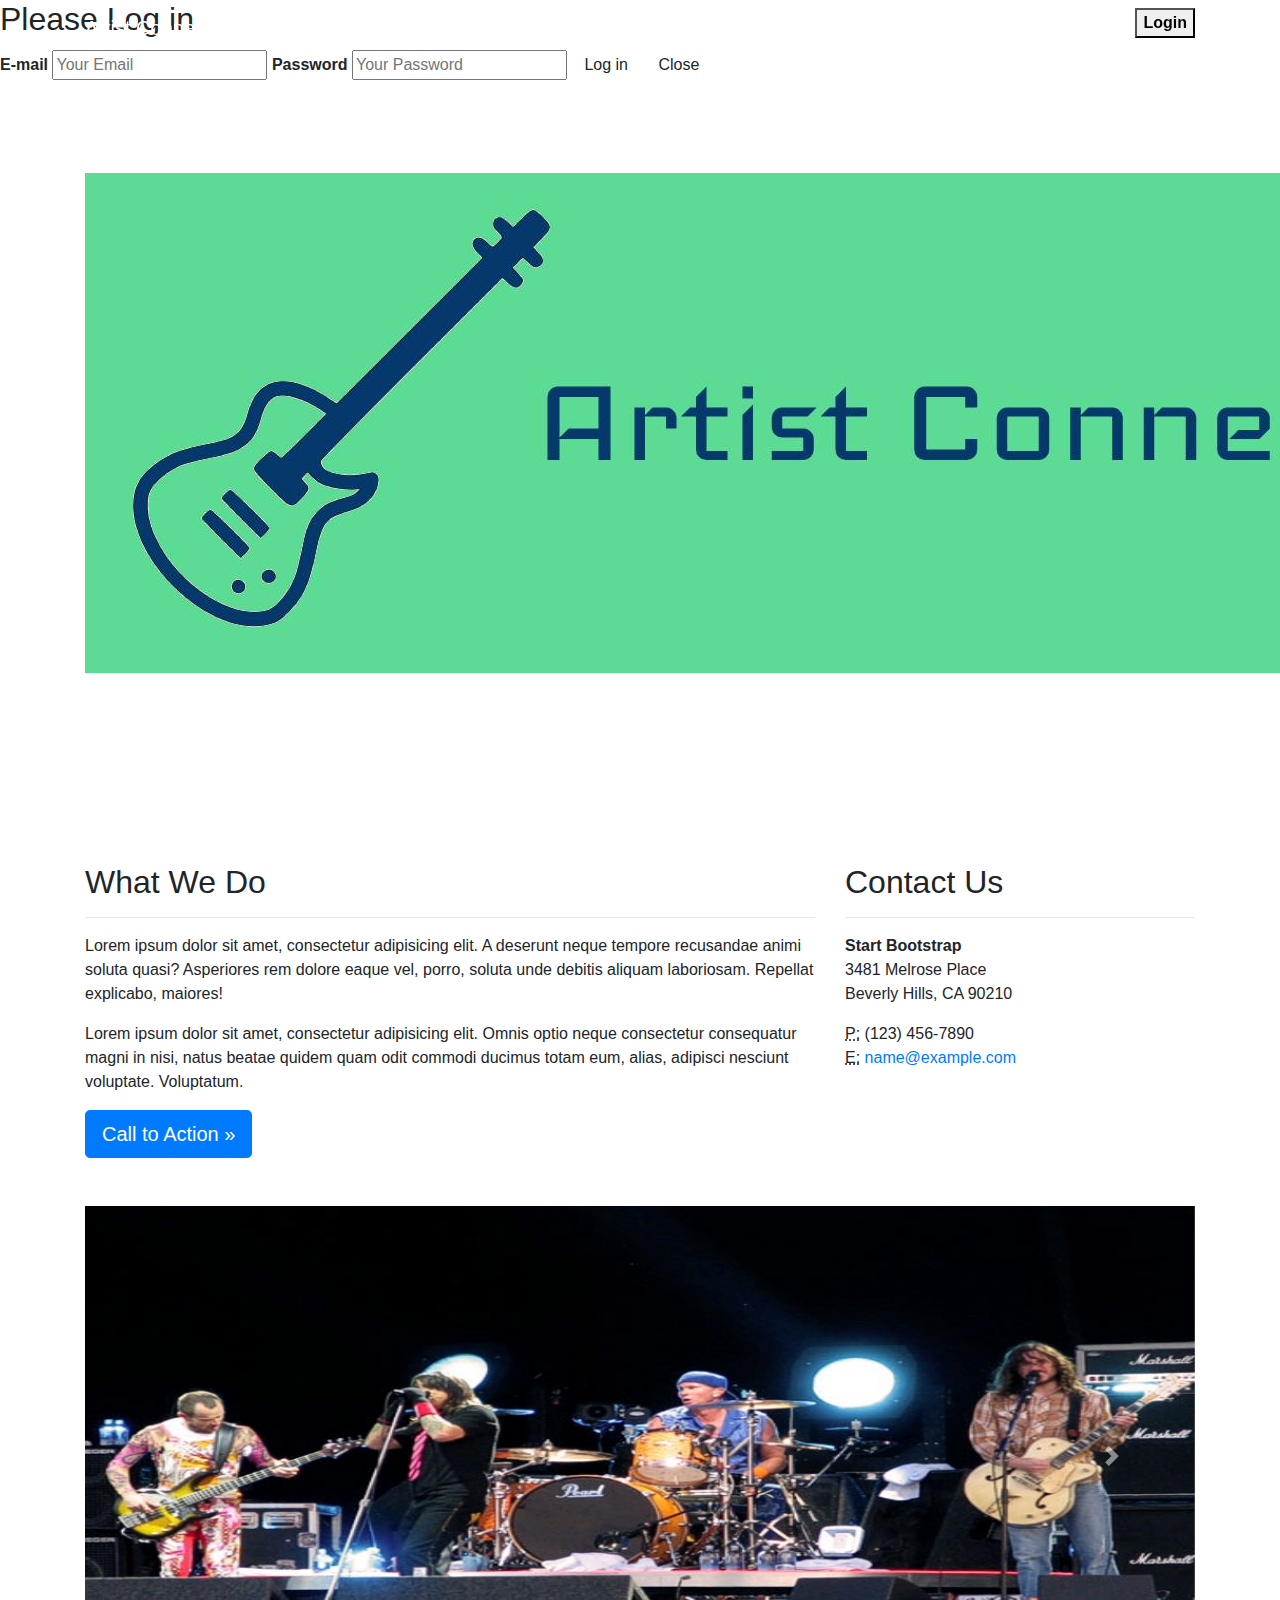
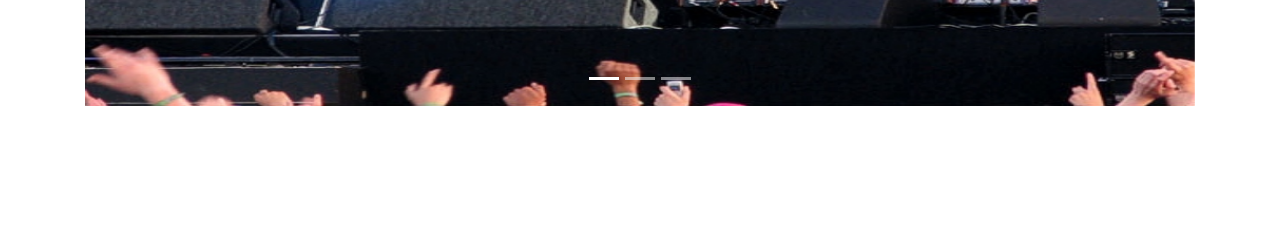
==== index.html @ 3edccb9a "Added popup form" ====
<!DOCTYPE html>
<html lang="en">

<head>

  <meta charset="utf-8">
  <meta name="viewport" content="width=device-width, initial-scale=1, shrink-to-fit=no">
  <meta name="author" content="Mason and Jorge">

  <title>Artist Connect - home</title>

  <!-- Bootstrap core CSS -->
  <link rel="stylesheet" href="https://stackpath.bootstrapcdn.com/bootstrap/4.3.1/css/bootstrap.min.css" integrity="sha384-ggOyR0iXCbMQv3Xipma34MD+dH/1fQ784/j6cY/iJTQUOhcWr7x9JvoRxT2MZw1T" crossorigin="anonymous">
  <!-- Scripts -->
  <script src="https://code.jquery.com/jquery-3.2.1.slim.min.js" integrity="sha384-KJ3o2DKtIkvYIK3UENzmM7KCkRr/rE9/Qpg6aAZGJwFDMVNA/GpGFF93hXpG5KkN" crossorigin="anonymous"></script>
  <script src="https://cdnjs.cloudflare.com/ajax/libs/popper.js/1.12.9/umd/popper.min.js" integrity="sha384-ApNbgh9B+Y1QKtv3Rn7W3mgPxhU9K/ScQsAP7hUibX39j7fakFPskvXusvfa0b4Q" crossorigin="anonymous"></script>
  <script src="https://maxcdn.bootstrapcdn.com/bootstrap/4.0.0/js/bootstrap.min.js" integrity="sha384-JZR6Spejh4U02d8jOt6vLEHfe/JQGiRRSQQxSfFWpi1MquVdAyjUar5+76PVCmYl" crossorigin="anonymous"></script>
  <!-- Custom styles for this template -->

  <link href="./style.css" rel="stylesheet">

</head>

<body>

  <!-- Navigation -->
  <nav class="navbar navbar-expand-lg navbar-dark fixed-top">
    <div class="container">
      <a class="navbar-brand" href="#">Artist Connect</a>
      <button class="navbar-toggler" type="button" data-toggle="collapse" data-target="#navbarResponsive" aria-controls="navbarResponsive" aria-expanded="false" aria-label="Toggle navigation">
        <span class="navbar-toggler-icon"></span>
      </button>
      <div class="collapse navbar-collapse" id="navbarResponsive">
        <ul class="navbar-nav ml-auto">
          <li class="nav-item">
            <a class="nav-link" href="#">About</a>
          </li>
          <li class="nav-item">
            <a class="nav-link" href="#">Venues</a>
          </li>
          <li class="nav-item">
            <a class="nav-link" href="#">Bands</a>
          </li>
		  <li class="nav-item">
            <button class="open-button" onclick="openForm()"><strong>Login</strong></button>
          </li>
        </ul>
      </div>
    </div>
  </nav>
  
  <div id="login-popup">
      <div class="form-popup" id="popupForm">
        <form action="" class="form-container">
          <h2>Please Log in</h2>
          <label for="email">
          <strong>E-mail</strong>
          </label>
          <input type="text" id="email" placeholder="Your Email" name="email" required>
          <label for="psw">
          <strong>Password</strong>
          </label>
          <input type="password" id="psw" placeholder="Your Password" name="psw" required>
          <button type="submit" class="btn">Log in</button>
          <button type="button" class="btn cancel" onclick="closeForm()">Close</button>
        </form>
      </div>
   </div>
	
  <!-- Header -->
  <header class="py-5 mb-5">
    <div class="container h-100">
      <div class="row h-100 align-items-center">
        <div class="col-lg-12">
          <!-- <h1 class="display-4 text-white mt-5 mb-2">Artist Connect</h1> -->
          <img id="main_logo" class="pt-4 my-3 "src="./guitarlogo.jpg" alt="Artist connect logo">
          <p class="lead mb-5 text-white-50">Helping local artists to get discovered and venues to draw crowds</p>
        </div>
      </div>
    </div>
  </header>

  <!-- Page Content -->
  <div class="container">

    <div class="row">
      <div class="col-md-8 mb-5">
        <h2>What We Do</h2>
        <hr>
        <p>Lorem ipsum dolor sit amet, consectetur adipisicing elit. A deserunt neque tempore recusandae animi soluta quasi? Asperiores rem dolore eaque vel, porro, soluta unde debitis aliquam laboriosam. Repellat explicabo, maiores!</p>
        <p>Lorem ipsum dolor sit amet, consectetur adipisicing elit. Omnis optio neque consectetur consequatur magni in nisi, natus beatae quidem quam odit commodi ducimus totam eum, alias, adipisci nesciunt voluptate. Voluptatum.</p>
        <a class="btn btn-primary btn-lg" href="#">Call to Action &raquo;</a>
      </div>
      <div class="col-md-4 mb-5">
        <h2>Contact Us</h2>
        <hr>
        <address>
          <strong>Start Bootstrap</strong>
          <br>3481 Melrose Place
          <br>Beverly Hills, CA 90210
          <br>
        </address>
        <address>
          <abbr title="Phone">P:</abbr>
          (123) 456-7890
          <br>
          <abbr title="Email">E:</abbr>
          <a href="mailto:#">name@example.com</a>
        </address>
      </div>
    </div>
    <!-- /.row -->

  <div id="bands" class="carousel slide" data-ride="carousel">
  <ol class="carousel-indicators">
    <li data-target="#bands" data-slide-to="0" class="active"></li>
    <li data-target="#bands" data-slide-to="1"></li>
    <li data-target="#bands" data-slide-to="2"></li>
  </ol>
  <div class="carousel-inner">
    <div class="carousel-item active">
      <img class="d-block w-100 h-10" src="chilis.jpg" alt="First slide">
    </div>
    <div class="carousel-item">
      <img class="d-block w-100 h-10" src="green.jpg" alt="Second slide">
    </div>
    <div class="carousel-item">
      <img class="d-block w-100 h-10" src="blink.jpg" alt="Third slide">
    </div>
  </div>
  <a class="carousel-control-prev" href="#bands" role="button" data-slide="prev">
    <span class="carousel-control-prev-icon" aria-hidden="true"></span>
    <span class="sr-only">Previous</span>
  </a>
  <a class="carousel-control-next" href="#bands" role="button" data-slide="next">
    <span class="carousel-control-next-icon" aria-hidden="true"></span>
    <span class="sr-only">Next</span>
  </a>
</div>
    <!-- /.row -->

  </div>
  <!-- /.container -->

  <!-- Footer -->
  <footer class="py-5">
    <div class="container">
      <p class="m-0 text-center text-white">Copyright &copy; Artist Connect 2019</p>
    </div>
    <!-- /.container -->
  </footer>

  <!-- Bootstrap core JavaScript -->
  <script>
      function openForm() {
        document.getElementById("login-popup").style.display="block";
      }
      
      function closeForm() {
        document.getElementById("login-popup").style.display="none";
      }
	  window.onclick = function(event) {
        var modal = document.getElementById('loginPopup');
        if (event.target == modal) {
          closeForm();
        }
      }
   </script>
 

</body>

</html>
---- style.css ----
.carousel-item{
    height: 500px;
} 

.carousel-item img{
    height: 500px;
  
header{
	background-color: #5cdb95; 
}

nav{
	background-color: #05386b;;
}

h2{
	color: #05386b;
}

footer{
	background-color: #05386b;
}

#main_logo{ 
	width: 50%;
	height: 25%;
}



/* Position the Popup form */
#login-popup {
	  display: none; /* Hidden by default */
      position: fixed; /* Stay in place */
      z-index: 1; /* Sit on top */
      padding-top: 100px; /* Location of the box */
      left: 0;
      top: 0;
      width: 100%; /* Full width */
      height: 100%; /* Full height */
      overflow: auto; /* Enable scroll if needed */
}

/* Hide the Popup form */
.form-popup {
	  border: 2px solid #666;
      z-index: 9;
      max-width: 300px;
      margin: 0 auto;
}

/* Styles for the form container */
.form-container {
max-width: 300px;
padding: 20px;
background-color: #fff;
}

/* Full-width for input fields */
.form-container input[type=text], .form-container input[type=password] {
width: 100%;
padding: 10px;
margin: 5px 0 22px 0;
border: none;
background: #eee;
}

/* When the inputs get focus, do something */
.form-container input[type=text]:focus, .form-container input[type=password]:focus {
background-color: #ddd;
outline: none;
}

/* Style submit/login button */
.form-container .btn {
background-color: #8ebf42;
color: #fff;
padding: 12px 20px;
border: none;
cursor: pointer;
width: 100%;
margin-bottom:10px;
opacity: 0.8;
}

/* Style cancel button */
.form-container .cancel {
background-color: #cc0000;
}

/* Hover effects for buttons */
.form-container .btn:hover, .open-button:hover {
opacity: 1;
}
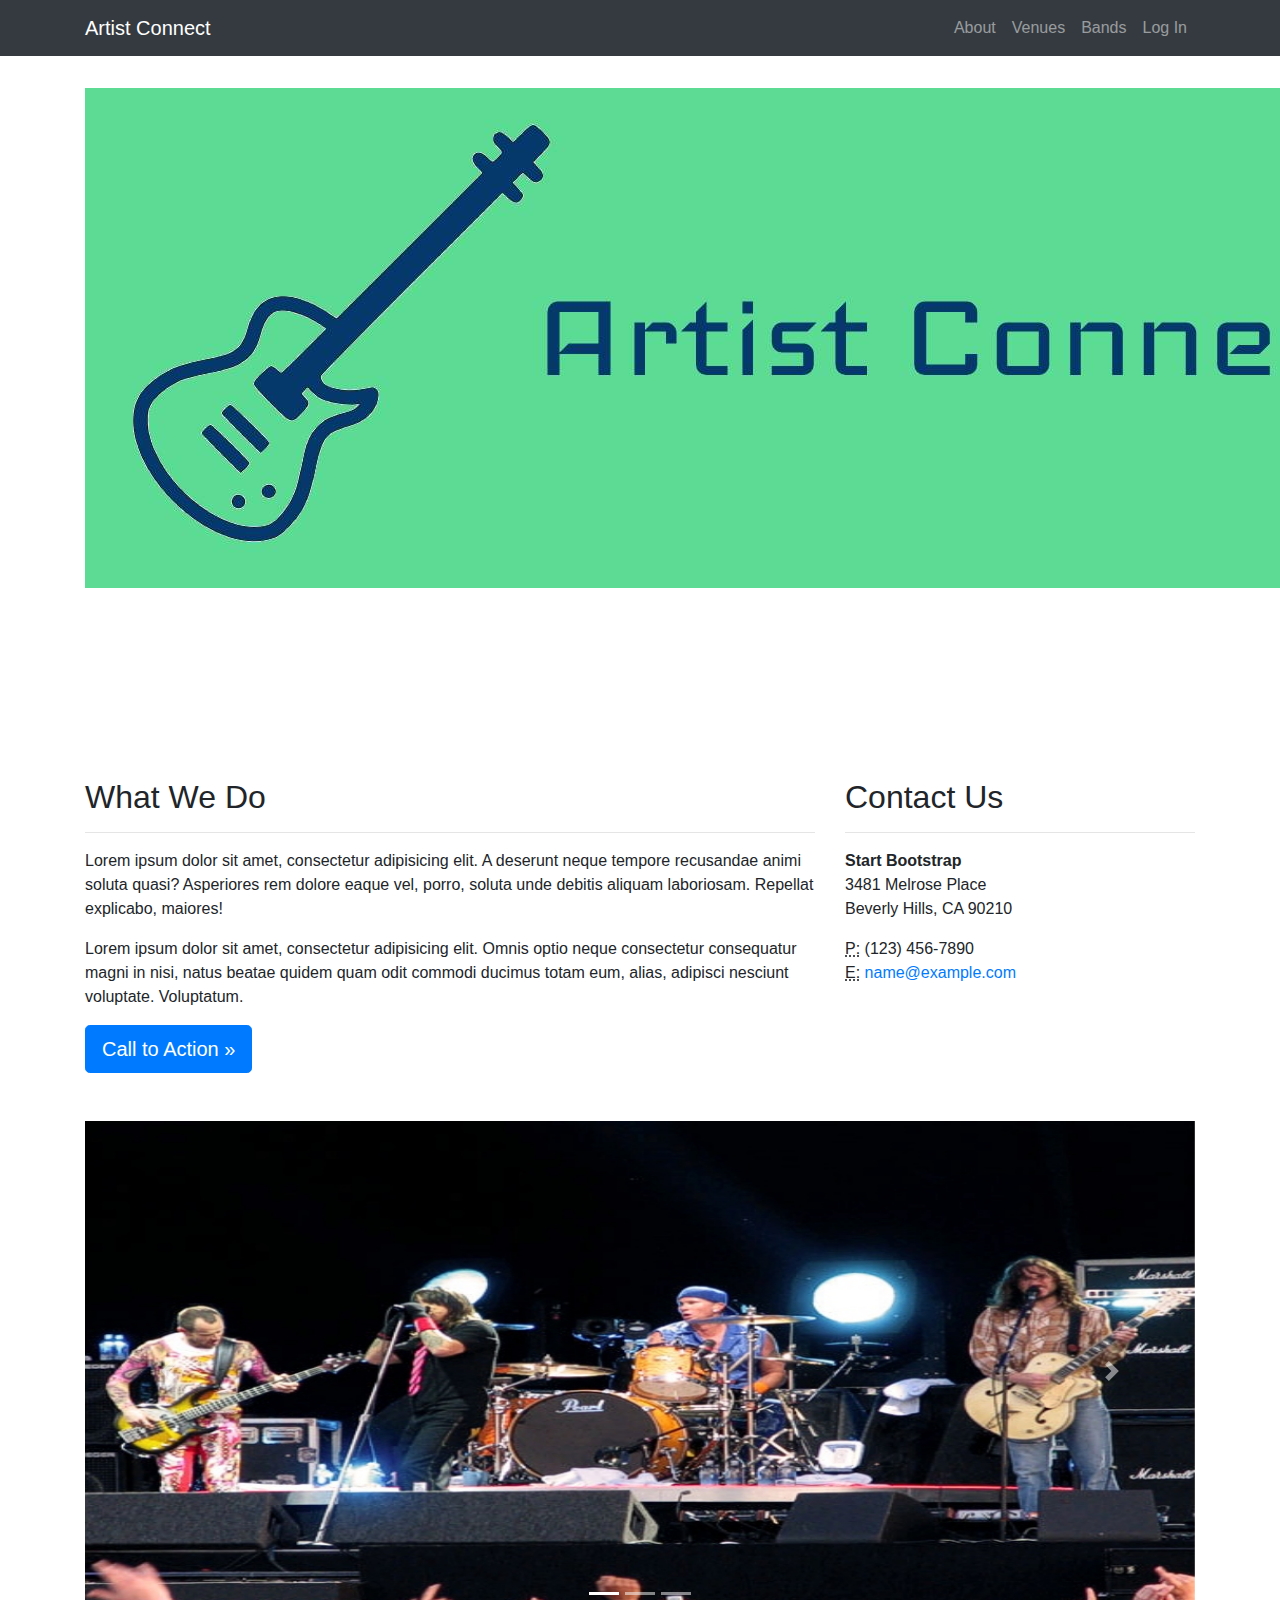
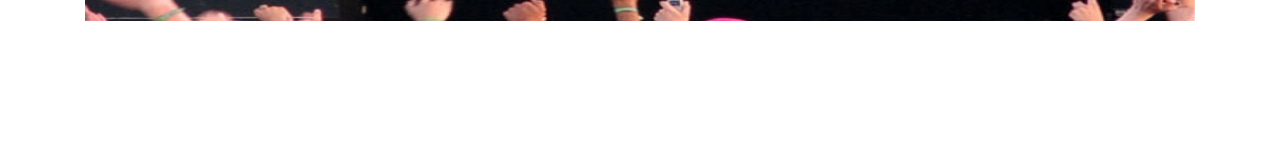
==== commit 8c087308: "Made bands and band page" ====
--- a/index.html
+++ b/index.html
@@ -24,7 +24,7 @@
 <body>
 
   <!-- Navigation -->
-  <nav class="navbar navbar-expand-lg navbar-dark fixed-top">
+  <nav class="navbar navbar-expand-lg navbar-dark bg-dark fixed-top">
     <div class="container">
       <a class="navbar-brand" href="#">Artist Connect</a>
       <button class="navbar-toggler" type="button" data-toggle="collapse" data-target="#navbarResponsive" aria-controls="navbarResponsive" aria-expanded="false" aria-label="Toggle navigation">
@@ -42,31 +42,13 @@
             <a class="nav-link" href="#">Bands</a>
           </li>
 		  <li class="nav-item">
-            <button class="open-button" onclick="openForm()"><strong>Login</strong></button>
+            <a class="nav-link" href="#">Log In</a>
           </li>
         </ul>
       </div>
     </div>
   </nav>
-  
-  <div id="login-popup">
-      <div class="form-popup" id="popupForm">
-        <form action="" class="form-container">
-          <h2>Please Log in</h2>
-          <label for="email">
-          <strong>E-mail</strong>
-          </label>
-          <input type="text" id="email" placeholder="Your Email" name="email" required>
-          <label for="psw">
-          <strong>Password</strong>
-          </label>
-          <input type="password" id="psw" placeholder="Your Password" name="psw" required>
-          <button type="submit" class="btn">Log in</button>
-          <button type="button" class="btn cancel" onclick="closeForm()">Close</button>
-        </form>
-      </div>
-   </div>
-	
+
   <!-- Header -->
   <header class="py-5 mb-5">
     <div class="container h-100">
@@ -151,21 +133,6 @@
   </footer>
 
   <!-- Bootstrap core JavaScript -->
-  <script>
-      function openForm() {
-        document.getElementById("login-popup").style.display="block";
-      }
-      
-      function closeForm() {
-        document.getElementById("login-popup").style.display="none";
-      }
-	  window.onclick = function(event) {
-        var modal = document.getElementById('loginPopup');
-        if (event.target == modal) {
-          closeForm();
-        }
-      }
-   </script>
  
 
 </body>
--- a/style.css
+++ b/style.css
@@ -10,9 +10,9 @@
 	background-color: #5cdb95; 
 }
 
-nav{
+/*nav{
 	background-color: #05386b;;
-}
+}*/
 
 h2{
 	color: #05386b;
@@ -25,71 +25,4 @@
 #main_logo{ 
 	width: 50%;
 	height: 25%;
-}
-
-
-
-/* Position the Popup form */
-#login-popup {
-	  display: none; /* Hidden by default */
-      position: fixed; /* Stay in place */
-      z-index: 1; /* Sit on top */
-      padding-top: 100px; /* Location of the box */
-      left: 0;
-      top: 0;
-      width: 100%; /* Full width */
-      height: 100%; /* Full height */
-      overflow: auto; /* Enable scroll if needed */
-}
-
-/* Hide the Popup form */
-.form-popup {
-	  border: 2px solid #666;
-      z-index: 9;
-      max-width: 300px;
-      margin: 0 auto;
-}
-
-/* Styles for the form container */
-.form-container {
-max-width: 300px;
-padding: 20px;
-background-color: #fff;
-}
-
-/* Full-width for input fields */
-.form-container input[type=text], .form-container input[type=password] {
-width: 100%;
-padding: 10px;
-margin: 5px 0 22px 0;
-border: none;
-background: #eee;
-}
-
-/* When the inputs get focus, do something */
-.form-container input[type=text]:focus, .form-container input[type=password]:focus {
-background-color: #ddd;
-outline: none;
-}
-
-/* Style submit/login button */
-.form-container .btn {
-background-color: #8ebf42;
-color: #fff;
-padding: 12px 20px;
-border: none;
-cursor: pointer;
-width: 100%;
-margin-bottom:10px;
-opacity: 0.8;
-}
-
-/* Style cancel button */
-.form-container .cancel {
-background-color: #cc0000;
-}
-
-/* Hover effects for buttons */
-.form-container .btn:hover, .open-button:hover {
-opacity: 1;
 }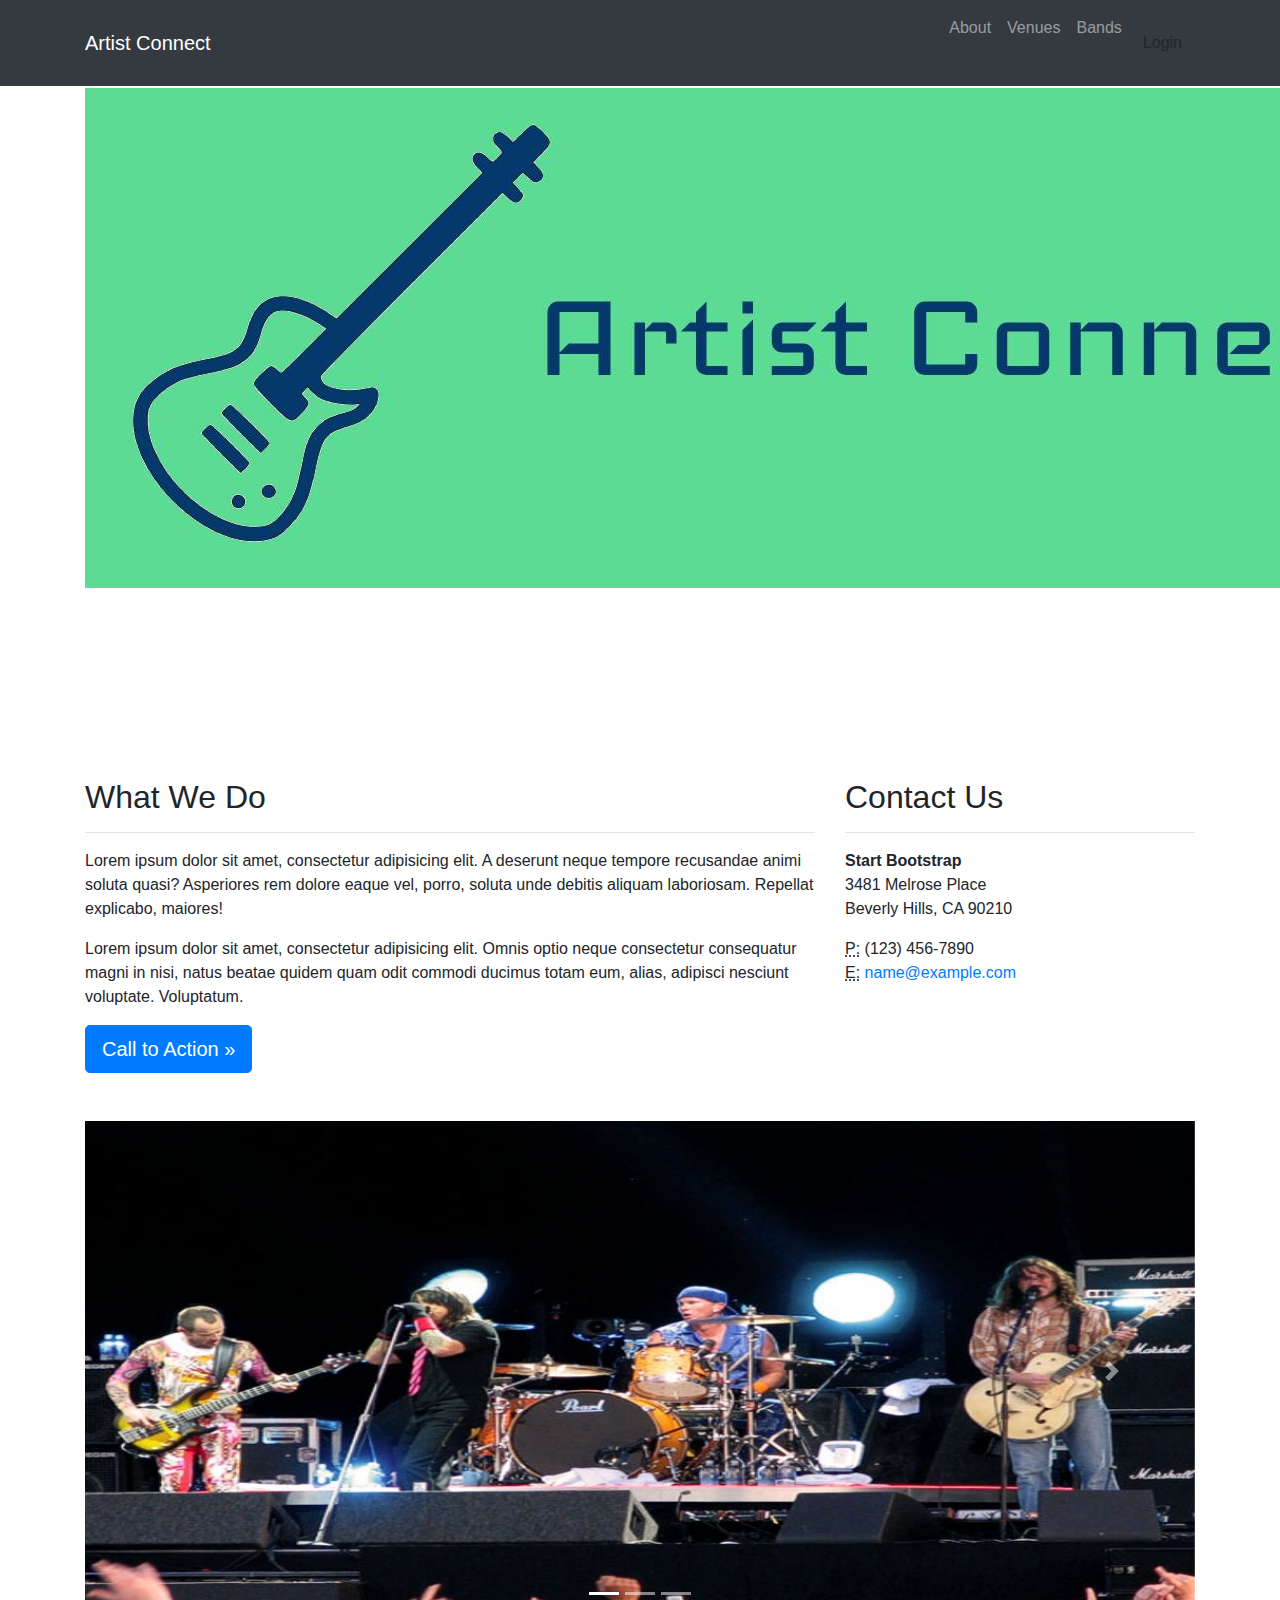
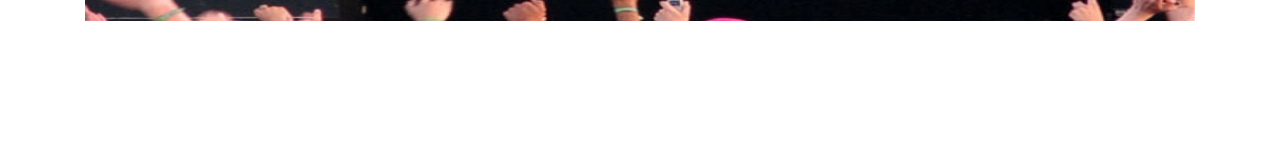
==== commit e5109fa6: "venue page, pulldown login box" ====
--- a/index.html
+++ b/index.html
@@ -42,7 +42,8 @@
             <a class="nav-link" href="#">Bands</a>
           </li>
 		  <li class="nav-item">
-            <a class="nav-link" href="#">Log In</a>
+            <a href="" class="btn btn-default btn-rounded my-3" data-toggle="modal" data-target="#modalLRForm">Login</a>
+		  </li>
           </li>
         </ul>
       </div>
@@ -122,6 +123,118 @@
     <!-- /.row -->
 
   </div>
+  <!--Modal: Login / Register Form-->
+<div class="modal fade" id="modalLRForm" tabindex="-1" role="dialog" aria-labelledby="myModalLabel" aria-hidden="true">
+  <div class="modal-dialog cascading-modal" role="document">
+    <!--Content-->
+    <div class="modal-content">
+
+      <!--Modal cascading tabs-->
+      <div class="modal-c-tabs">
+
+        <!-- Nav tabs -->
+        <ul class="nav nav-tabs md-tabs tabs-2 light-blue darken-3" role="tablist">
+          <li class="nav-item">
+            <a class="nav-link active" data-toggle="tab" href="#panel7" role="tab"><i class="fas fa-user mr-1"></i>
+              Login</a>
+          </li>
+          <li class="nav-item">
+            <a class="nav-link" data-toggle="tab" href="#panel8" role="tab"><i class="fas fa-user-plus mr-1"></i>
+              Register</a>
+          </li>
+        </ul>
+
+        <!-- Tab panels -->
+        <div class="tab-content">
+          <!--Panel 7-->
+          <div class="tab-pane fade in show active" id="panel7" role="tabpanel">
+
+            <!--Body-->
+			<form action = "" method="post" name="loginForm" id="login_form">
+            <div class="modal-body mb-1">
+              <div class="md-form form-sm mb-5">
+                <i class="fas fa-envelope prefix"></i>
+                <input type="email" id="modalLRInput10" class="form-control form-control-sm validate">
+                <label data-error="wrong" data-success="right" for="modalLRInput10">Your email</label>
+              </div>
+
+              <div class="md-form form-sm mb-4">
+                <i class="fas fa-lock prefix"></i>
+                <input type="password" id="modalLRInput11" class="form-control form-control-sm validate">
+                <label data-error="wrong" data-success="right" for="modalLRInput11">Your password</label>
+              </div>
+			  </form>
+              <div class="text-center mt-2">
+                <button class="btn btn-info" onclick="submit_login()">Log in <i class="fas fa-sign-in ml-1"></i></button>
+              </div>
+            </div>
+            <!--Footer-->
+            <div class="modal-footer">
+              <div class="options text-center text-md-right mt-1">
+                <p>Not a member? <a href="#" class="blue-text">Sign Up</a></p>
+                <p>Forgot <a href="#" class="blue-text">Password?</a></p>
+              </div>
+              <button type="button" class="btn btn-outline-info waves-effect ml-auto" data-dismiss="modal">Close</button>
+            </div>
+
+          </div>
+          <!--/.Panel 7-->
+
+          <!--Panel 8-->
+          <div class="tab-pane fade" id="panel8" role="tabpanel">
+
+            <!--Body-->
+            <div class="modal-body">
+			<form action = "" method="post" name="registerForm" id="register_form">
+              <div class="md-form form-sm mb-5">
+                <i class="fas fa-envelope prefix"></i>
+                <input type="email" id="modalLRInput12" class="form-control form-control-sm validate">
+                <label data-error="wrong" data-success="right" for="modalLRInput12">Your email</label>
+              </div>
+
+              <div class="md-form form-sm mb-5">
+                <i class="fas fa-lock prefix"></i>
+                <input type="password" id="modalLRInput13" class="form-control form-control-sm validate">
+                <label data-error="wrong" data-success="right" for="modalLRInput13">Your password</label>
+              </div>
+
+              <div class="md-form form-sm mb-4">
+                <i class="fas fa-lock prefix"></i>
+                <input type="password" id="modalLRInput14" class="form-control form-control-sm validate">
+                <label data-error="wrong" data-success="right" for="modalLRInput14">Repeat password</label>
+              </div>
+			</form>
+              <div class="text-center form-sm mt-2">
+                <button class="btn btn-info" onclick="submit_register()">Sign up <i class="fas fa-sign-in ml-1"></i></button>
+              </div>
+
+            </div>
+            <!--Footer-->
+            <div class="modal-footer">
+              <div class="options text-right">
+                <p class="pt-1">Already have an account? <a href="#" class="blue-text">Log In</a></p>
+              </div>
+              <button type="button" class="btn btn-outline-info waves-effect ml-auto" data-dismiss="modal">Close</button>
+            </div>
+          </div>
+          <!--/.Panel 8-->
+        </div>
+
+      </div>
+    </div>
+    <!--/.Content-->
+  </div>
+</div>
+<script>
+function submit_login() {
+	document.getElementById("login_form").submit();
+}
+
+function submit_register() {
+	document.getElementById("register_form").submit();
+}
+</script>
+<!--Modal: Login / Register Form-->
   <!-- /.container -->
 
   <!-- Footer -->
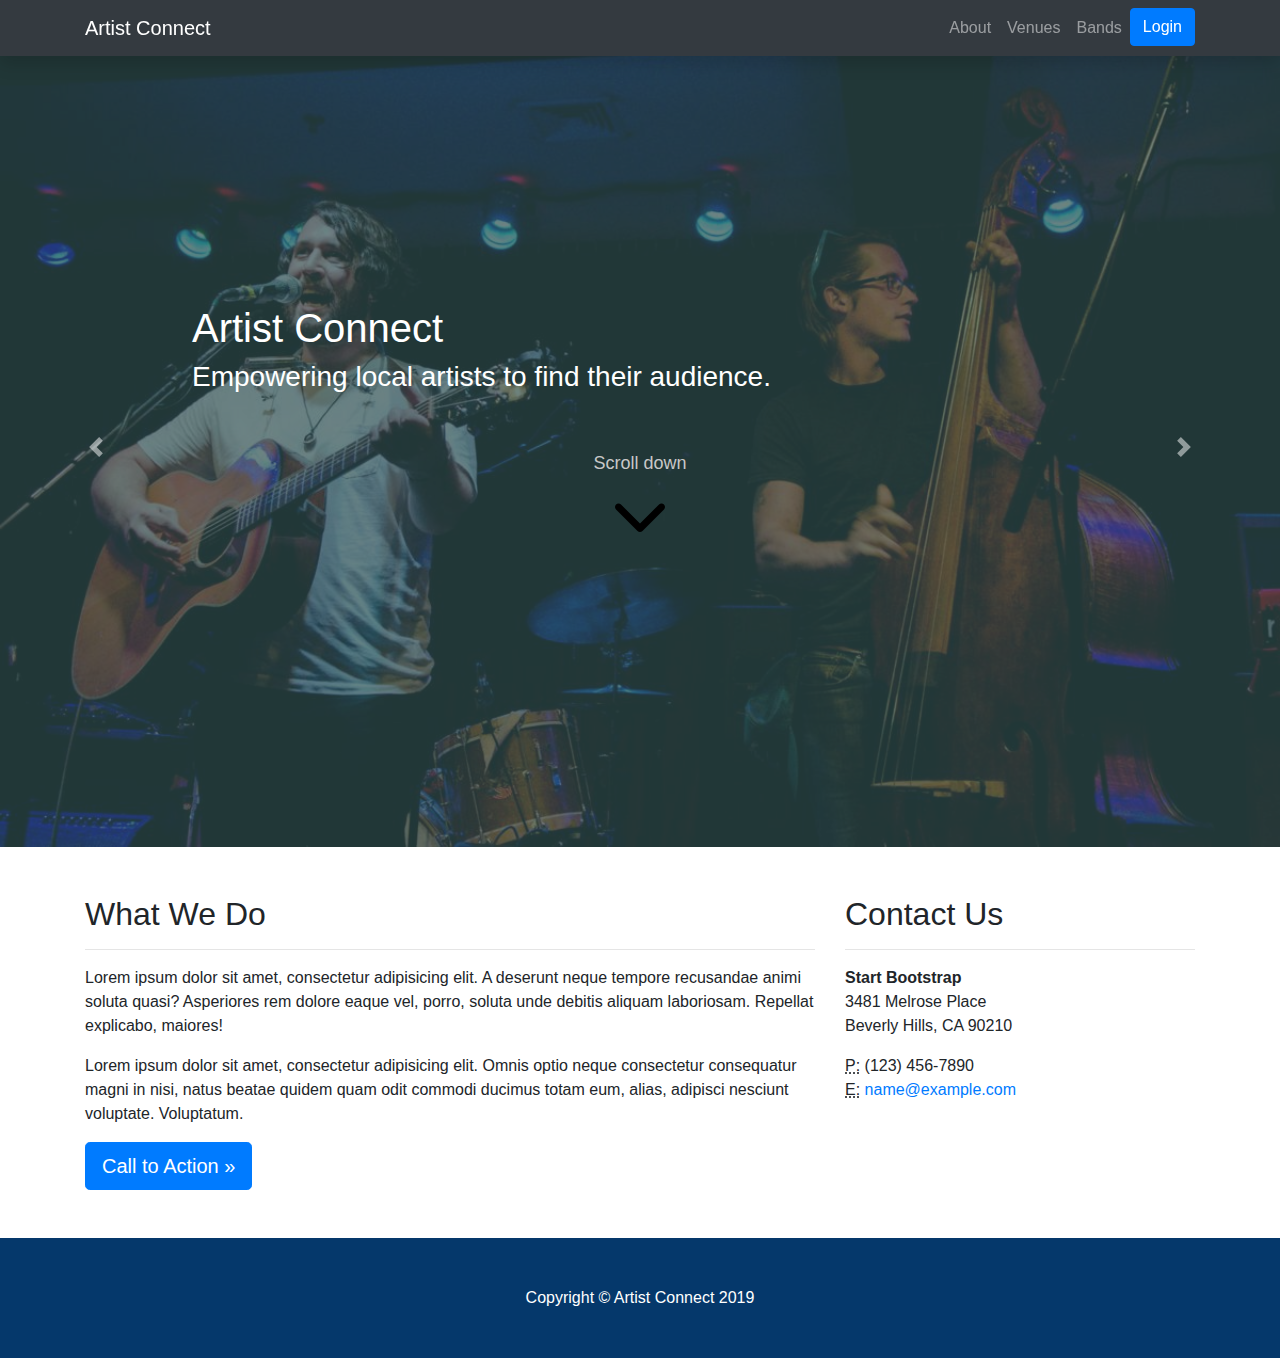
==== commit a71efe4f: "Made carousel main element on homepage" ====
--- a/index.html
+++ b/index.html
@@ -24,7 +24,7 @@
 <body>
 
   <!-- Navigation -->
-  <nav class="navbar navbar-expand-lg navbar-dark bg-dark fixed-top">
+  <nav class="navbar navbar-expand-lg navbar-dark bg-dark shadow fixed-top">
     <div class="container">
       <a class="navbar-brand" href="#">Artist Connect</a>
       <button class="navbar-toggler" type="button" data-toggle="collapse" data-target="#navbarResponsive" aria-controls="navbarResponsive" aria-expanded="false" aria-label="Toggle navigation">
@@ -42,7 +42,7 @@
             <a class="nav-link" href="#">Bands</a>
           </li>
 		  <li class="nav-item">
-            <a href="" class="btn btn-default btn-rounded my-3" data-toggle="modal" data-target="#modalLRForm">Login</a>
+            <a href="" class="btn btn-primary" data-toggle="modal" data-target="#modalLRForm">Login</a>
 		  </li>
           </li>
         </ul>
@@ -50,22 +50,83 @@
     </div>
   </nav>
 
-  <!-- Header -->
-  <header class="py-5 mb-5">
-    <div class="container h-100">
-      <div class="row h-100 align-items-center">
-        <div class="col-lg-12">
-          <!-- <h1 class="display-4 text-white mt-5 mb-2">Artist Connect</h1> -->
-          <img id="main_logo" class="pt-4 my-3 "src="./guitarlogo.jpg" alt="Artist connect logo">
-          <p class="lead mb-5 text-white-50">Helping local artists to get discovered and venues to draw crowds</p>
-        </div>
-      </div>
-    </div>
-  </header>
+
+    <div id="bands" class="carousel slide pb-5" data-ride="carousel" data-interval="5000">
+      <ol class="carousel-indicators">
+        <li data-target="#bands" data-slide-to="0" class="active"></li>
+        <li data-target="#bands" data-slide-to="1"></li>
+        <li data-target="#bands" data-slide-to="2"></li>
+      </ol>
+
+      <div class="carousel-inner">
+
+        <div class="carousel-item active">
+          <div class="overlay"></div>
+          <img class="d-block w-100 h-10" src="./band1.jpg" alt="First slide">
+          <div class="container">
+            <div class="carousel-caption text-left">
+                <h1>Artist Connect</h1>
+                <h3>Empowering local artists to find their audience.</h3>
+                <div class="arrow_div pt-5">
+                  <p>Scroll down</p>
+                  <img class="arrow" src="arrow-down-sign-to-navigate.svg" alt="Down arrow">
+                </div>
+                
+            </div>
+            <div class="carousel-caption">
+              
+            </div>
+          </div>
+        </div>
+
+        <div class="carousel-item">
+          <div class="overlay"></div>
+          <img class="d-block w-100 h-10" src="main2.jpg" alt="Second slide">
+          <div class="container">
+            <div class="carousel-caption">
+                <h1>Made For Bands</h1>
+                <h3>We made a platform where bands can get discovered by local venues and expand their audience.</h3>
+                <div class="arrow_div pt-5">
+                  <p>Scroll down</p>
+                  <img class="arrow" src="arrow-down-sign-to-navigate.svg" alt="Down arrow">
+                </div>
+            </div>
+          </div>
+        </div>
+
+        <div class="carousel-item">
+          <div class="overlay"></div>
+          <img class="d-block w-100 h-1" src="main3.jpg" alt="Third slide">
+          <div class="container">
+            <div class="carousel-caption text-right">
+                <h1>Great For Venues</h1>
+                <h3>Bring in more customers with great local acts.</h3>
+                <div class="arrow_div pt-5">
+                  <p>Scroll down</p>
+                  <img class="arrow" src="arrow-down-sign-to-navigate.svg" alt="Down arrow">
+                </div>
+            </div>
+          </div>
+        </div>
+
+      </div>
+      <a class="carousel-control-prev" href="#bands" role="button" data-slide="prev">
+        <span class="carousel-control-prev-icon" aria-hidden="true"></span>
+        <span class="sr-only">Previous</span>
+      </a>
+      <a class="carousel-control-next" href="#bands" role="button" data-slide="next">
+        <span class="carousel-control-next-icon" aria-hidden="true"></span>
+        <span class="sr-only">Next</span>
+      </a>
+    </div>
+
+
+
 
   <!-- Page Content -->
   <div class="container">
 
+    <!-- Company Info -->
     <div class="row">
       <div class="col-md-8 mb-5">
         <h2>What We Do</h2>
@@ -94,32 +155,6 @@
     </div>
     <!-- /.row -->
 
-  <div id="bands" class="carousel slide" data-ride="carousel">
-  <ol class="carousel-indicators">
-    <li data-target="#bands" data-slide-to="0" class="active"></li>
-    <li data-target="#bands" data-slide-to="1"></li>
-    <li data-target="#bands" data-slide-to="2"></li>
-  </ol>
-  <div class="carousel-inner">
-    <div class="carousel-item active">
-      <img class="d-block w-100 h-10" src="chilis.jpg" alt="First slide">
-    </div>
-    <div class="carousel-item">
-      <img class="d-block w-100 h-10" src="green.jpg" alt="Second slide">
-    </div>
-    <div class="carousel-item">
-      <img class="d-block w-100 h-10" src="blink.jpg" alt="Third slide">
-    </div>
-  </div>
-  <a class="carousel-control-prev" href="#bands" role="button" data-slide="prev">
-    <span class="carousel-control-prev-icon" aria-hidden="true"></span>
-    <span class="sr-only">Previous</span>
-  </a>
-  <a class="carousel-control-next" href="#bands" role="button" data-slide="next">
-    <span class="carousel-control-next-icon" aria-hidden="true"></span>
-    <span class="sr-only">Next</span>
-  </a>
-</div>
     <!-- /.row -->
 
   </div>
--- a/style.css
+++ b/style.css
@@ -1,22 +1,96 @@
 
-.carousel-item{
-    height: 500px;
-} 
+/*.carousel-item {
+  height: 100vh;
+  min-height: 350px;
+  background: no-repeat center center scroll;
+  -webkit-background-size: cover;
+  -moz-background-size: cover;
+  -o-background-size: cover;
+  background-size: cover;
+}*/
 
-.carousel-item img{
-    height: 500px;
-  
-header{
-	background-color: #5cdb95; 
+
+
+.arrow{
+	width: 50px;
+	text-align: center;
+	margin: 0 auto;
 }
+
+.arrow_div{
+	text-align: center;
+}
+
+.arrow_div p{
+	font-size: x-small;
+	color: #C8C8C8;
+}
+
+/*.carousel { z-index: -99; } 
+.carousel .item {
+    position: fixed; 
+    width: 100%; height: 100%;
+    -webkit-transition: opacity 1s;
+    -moz-transition: opacity 1s;
+    -ms-transition: opacity 1s;
+    -o-transition: opacity 1s;
+    transition: opacity 1s;
+
+}*/
+
+.carousel-caption {
+	top: 50%;
+	transform: translateY(-50%);
+	bottom: initial;
+}
+
+.carousel-caption{
+	text-align: center;
+}
+
+
+.carousel-caption p{
+	font-size: large;
+}
+
+.overlay {
+  position: absolute;
+  top: 0;
+  left: 0;
+  height: 100%;
+  width: 100%;
+  background-color: #2F4F4F;
+  opacity: 0.7;
+  z-index: 1;
+}
+
+.masthead {
+  height: 100vh;
+  min-height: 500px;
+  background-image: url('https://source.unsplash.com/BtbjCFUvBXs/1920x1080');
+  background-size: cover;
+  background-position: center;
+  background-repeat: no-repeat;
+  text-align: center;
+}
+
+.masthead h1{
+	
+}
+
+/*header h1{
+	margin: 0 auto;
+	text-align: center; 
+	color: white;
+	top: 100px;
+}*/
+ 
 
 /*nav{
 	background-color: #05386b;;
 }*/
 
-h2{
-	color: #05386b;
-}
+
 
 footer{
 	background-color: #05386b;
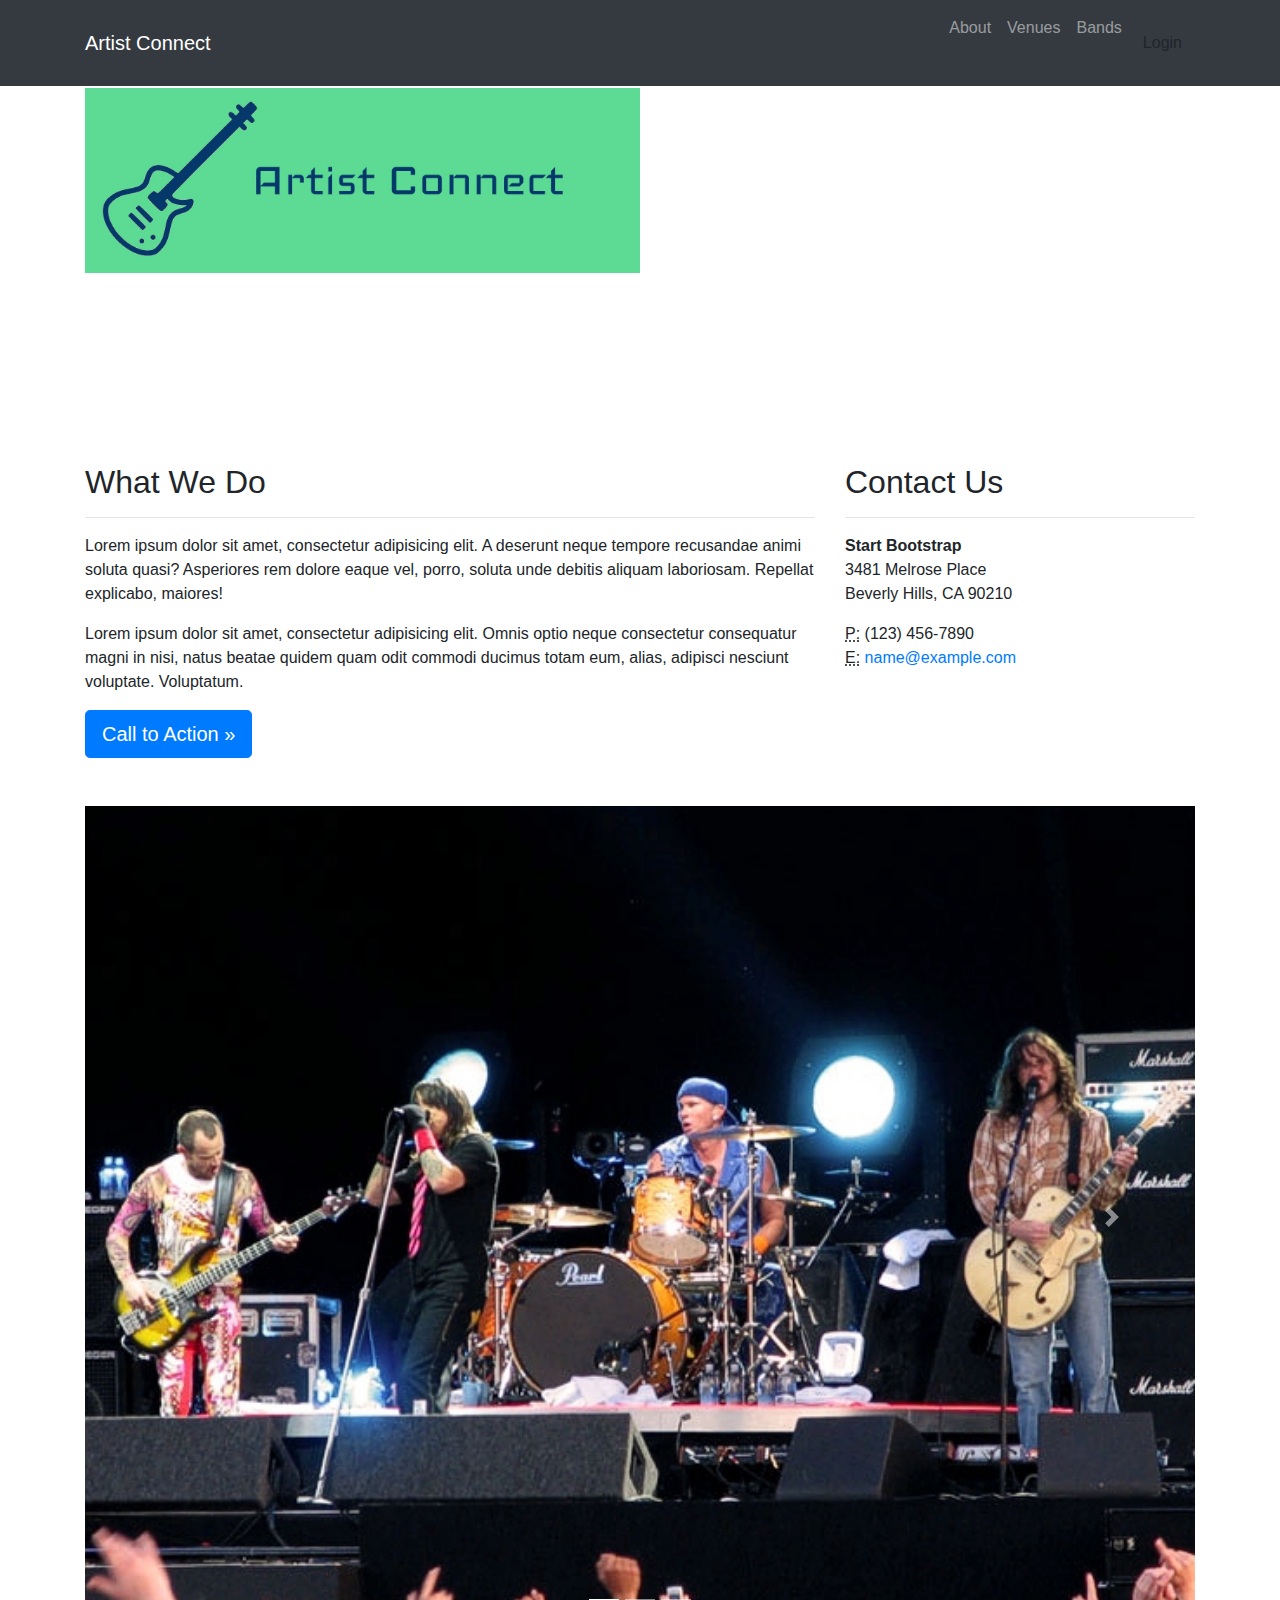
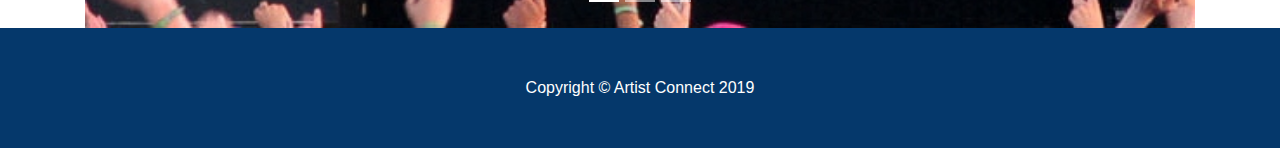
==== commit 13cd0a15: "Have working register page, skeleton of profile page" ====
--- a/index.html
+++ b/index.html
@@ -24,7 +24,7 @@
 <body>
 
   <!-- Navigation -->
-  <nav class="navbar navbar-expand-lg navbar-dark bg-dark shadow fixed-top">
+  <nav class="navbar navbar-expand-lg navbar-dark bg-dark fixed-top">
     <div class="container">
       <a class="navbar-brand" href="#">Artist Connect</a>
       <button class="navbar-toggler" type="button" data-toggle="collapse" data-target="#navbarResponsive" aria-controls="navbarResponsive" aria-expanded="false" aria-label="Toggle navigation">
@@ -42,7 +42,7 @@
             <a class="nav-link" href="#">Bands</a>
           </li>
 		  <li class="nav-item">
-            <a href="" class="btn btn-primary" data-toggle="modal" data-target="#modalLRForm">Login</a>
+            <a href="" class="btn btn-default btn-rounded my-3" data-toggle="modal" data-target="#modalLRForm">Login</a>
 		  </li>
           </li>
         </ul>
@@ -50,83 +50,22 @@
     </div>
   </nav>
 
-
-    <div id="bands" class="carousel slide pb-5" data-ride="carousel" data-interval="5000">
-      <ol class="carousel-indicators">
-        <li data-target="#bands" data-slide-to="0" class="active"></li>
-        <li data-target="#bands" data-slide-to="1"></li>
-        <li data-target="#bands" data-slide-to="2"></li>
-      </ol>
-
-      <div class="carousel-inner">
-
-        <div class="carousel-item active">
-          <div class="overlay"></div>
-          <img class="d-block w-100 h-10" src="./band1.jpg" alt="First slide">
-          <div class="container">
-            <div class="carousel-caption text-left">
-                <h1>Artist Connect</h1>
-                <h3>Empowering local artists to find their audience.</h3>
-                <div class="arrow_div pt-5">
-                  <p>Scroll down</p>
-                  <img class="arrow" src="arrow-down-sign-to-navigate.svg" alt="Down arrow">
-                </div>
-                
-            </div>
-            <div class="carousel-caption">
-              
-            </div>
-          </div>
+  <!-- Header -->
+  <header class="py-5 mb-5">
+    <div class="container h-100">
+      <div class="row h-100 align-items-center">
+        <div class="col-lg-12">
+          <!-- <h1 class="display-4 text-white mt-5 mb-2">Artist Connect</h1> -->
+          <img id="main_logo" class="pt-4 my-3 "src="./guitarlogo.jpg" alt="Artist connect logo">
+          <p class="lead mb-5 text-white-50">Helping local artists to get discovered and venues to draw crowds</p>
         </div>
-
-        <div class="carousel-item">
-          <div class="overlay"></div>
-          <img class="d-block w-100 h-10" src="main2.jpg" alt="Second slide">
-          <div class="container">
-            <div class="carousel-caption">
-                <h1>Made For Bands</h1>
-                <h3>We made a platform where bands can get discovered by local venues and expand their audience.</h3>
-                <div class="arrow_div pt-5">
-                  <p>Scroll down</p>
-                  <img class="arrow" src="arrow-down-sign-to-navigate.svg" alt="Down arrow">
-                </div>
-            </div>
-          </div>
-        </div>
-
-        <div class="carousel-item">
-          <div class="overlay"></div>
-          <img class="d-block w-100 h-1" src="main3.jpg" alt="Third slide">
-          <div class="container">
-            <div class="carousel-caption text-right">
-                <h1>Great For Venues</h1>
-                <h3>Bring in more customers with great local acts.</h3>
-                <div class="arrow_div pt-5">
-                  <p>Scroll down</p>
-                  <img class="arrow" src="arrow-down-sign-to-navigate.svg" alt="Down arrow">
-                </div>
-            </div>
-          </div>
-        </div>
-
-      </div>
-      <a class="carousel-control-prev" href="#bands" role="button" data-slide="prev">
-        <span class="carousel-control-prev-icon" aria-hidden="true"></span>
-        <span class="sr-only">Previous</span>
-      </a>
-      <a class="carousel-control-next" href="#bands" role="button" data-slide="next">
-        <span class="carousel-control-next-icon" aria-hidden="true"></span>
-        <span class="sr-only">Next</span>
-      </a>
-    </div>
-
-
-
+      </div>
+    </div>
+  </header>
 
   <!-- Page Content -->
   <div class="container">
 
-    <!-- Company Info -->
     <div class="row">
       <div class="col-md-8 mb-5">
         <h2>What We Do</h2>
@@ -155,6 +94,32 @@
     </div>
     <!-- /.row -->
 
+  <div id="bands" class="carousel slide" data-ride="carousel">
+  <ol class="carousel-indicators">
+    <li data-target="#bands" data-slide-to="0" class="active"></li>
+    <li data-target="#bands" data-slide-to="1"></li>
+    <li data-target="#bands" data-slide-to="2"></li>
+  </ol>
+  <div class="carousel-inner">
+    <div class="carousel-item active">
+      <img class="d-block w-100 h-10" src="chilis.jpg" alt="First slide">
+    </div>
+    <div class="carousel-item">
+      <img class="d-block w-100 h-10" src="green.jpg" alt="Second slide">
+    </div>
+    <div class="carousel-item">
+      <img class="d-block w-100 h-10" src="blink.jpg" alt="Third slide">
+    </div>
+  </div>
+  <a class="carousel-control-prev" href="#bands" role="button" data-slide="prev">
+    <span class="carousel-control-prev-icon" aria-hidden="true"></span>
+    <span class="sr-only">Previous</span>
+  </a>
+  <a class="carousel-control-next" href="#bands" role="button" data-slide="next">
+    <span class="carousel-control-next-icon" aria-hidden="true"></span>
+    <span class="sr-only">Next</span>
+  </a>
+</div>
     <!-- /.row -->
 
   </div>
@@ -185,18 +150,18 @@
           <div class="tab-pane fade in show active" id="panel7" role="tabpanel">
 
             <!--Body-->
-			<form action = "" method="post" name="loginForm" id="login_form">
+			<form action = "./authenticate.php" method="post" name="loginForm" id="login_form">
             <div class="modal-body mb-1">
               <div class="md-form form-sm mb-5">
                 <i class="fas fa-envelope prefix"></i>
-                <input type="email" id="modalLRInput10" class="form-control form-control-sm validate">
-                <label data-error="wrong" data-success="right" for="modalLRInput10">Your email</label>
+                <input type="email" name="username" id="username" class="form-control form-control-sm validate">
+                <label data-error="wrong" data-success="right" for="username">Your username</label>
               </div>
 
               <div class="md-form form-sm mb-4">
                 <i class="fas fa-lock prefix"></i>
-                <input type="password" id="modalLRInput11" class="form-control form-control-sm validate">
-                <label data-error="wrong" data-success="right" for="modalLRInput11">Your password</label>
+                <input type="password" name="password" id="password" class="form-control form-control-sm validate">
+                <label data-error="wrong" data-success="right" for="password">Your password</label>
               </div>
 			  </form>
               <div class="text-center mt-2">
@@ -220,23 +185,23 @@
 
             <!--Body-->
             <div class="modal-body">
-			<form action = "" method="post" name="registerForm" id="register_form">
+			<form action = "./register.php" method="post" name="registerForm" id="register_form">
               <div class="md-form form-sm mb-5">
                 <i class="fas fa-envelope prefix"></i>
-                <input type="email" id="modalLRInput12" class="form-control form-control-sm validate">
-                <label data-error="wrong" data-success="right" for="modalLRInput12">Your email</label>
+                <input type="email" id="reg_username" name="reg_username" class="form-control form-control-sm validate">
+                <label data-error="wrong" data-success="right" for="reg_username">Your username</label>
               </div>
 
               <div class="md-form form-sm mb-5">
                 <i class="fas fa-lock prefix"></i>
-                <input type="password" id="modalLRInput13" class="form-control form-control-sm validate">
-                <label data-error="wrong" data-success="right" for="modalLRInput13">Your password</label>
+                <input type="password" id="reg_password_1" name="reg_password_1" class="form-control form-control-sm validate">
+                <label data-error="wrong" data-success="right" for="reg_password_1">Your password</label>
               </div>
 
               <div class="md-form form-sm mb-4">
                 <i class="fas fa-lock prefix"></i>
-                <input type="password" id="modalLRInput14" class="form-control form-control-sm validate">
-                <label data-error="wrong" data-success="right" for="modalLRInput14">Repeat password</label>
+                <input type="password" id="reg_password_2" name="reg_password_2" class="form-control form-control-sm validate">
+                <label data-error="wrong" data-success="right" for="reg_password_2">Repeat password</label>
               </div>
 			</form>
               <div class="text-center form-sm mt-2">
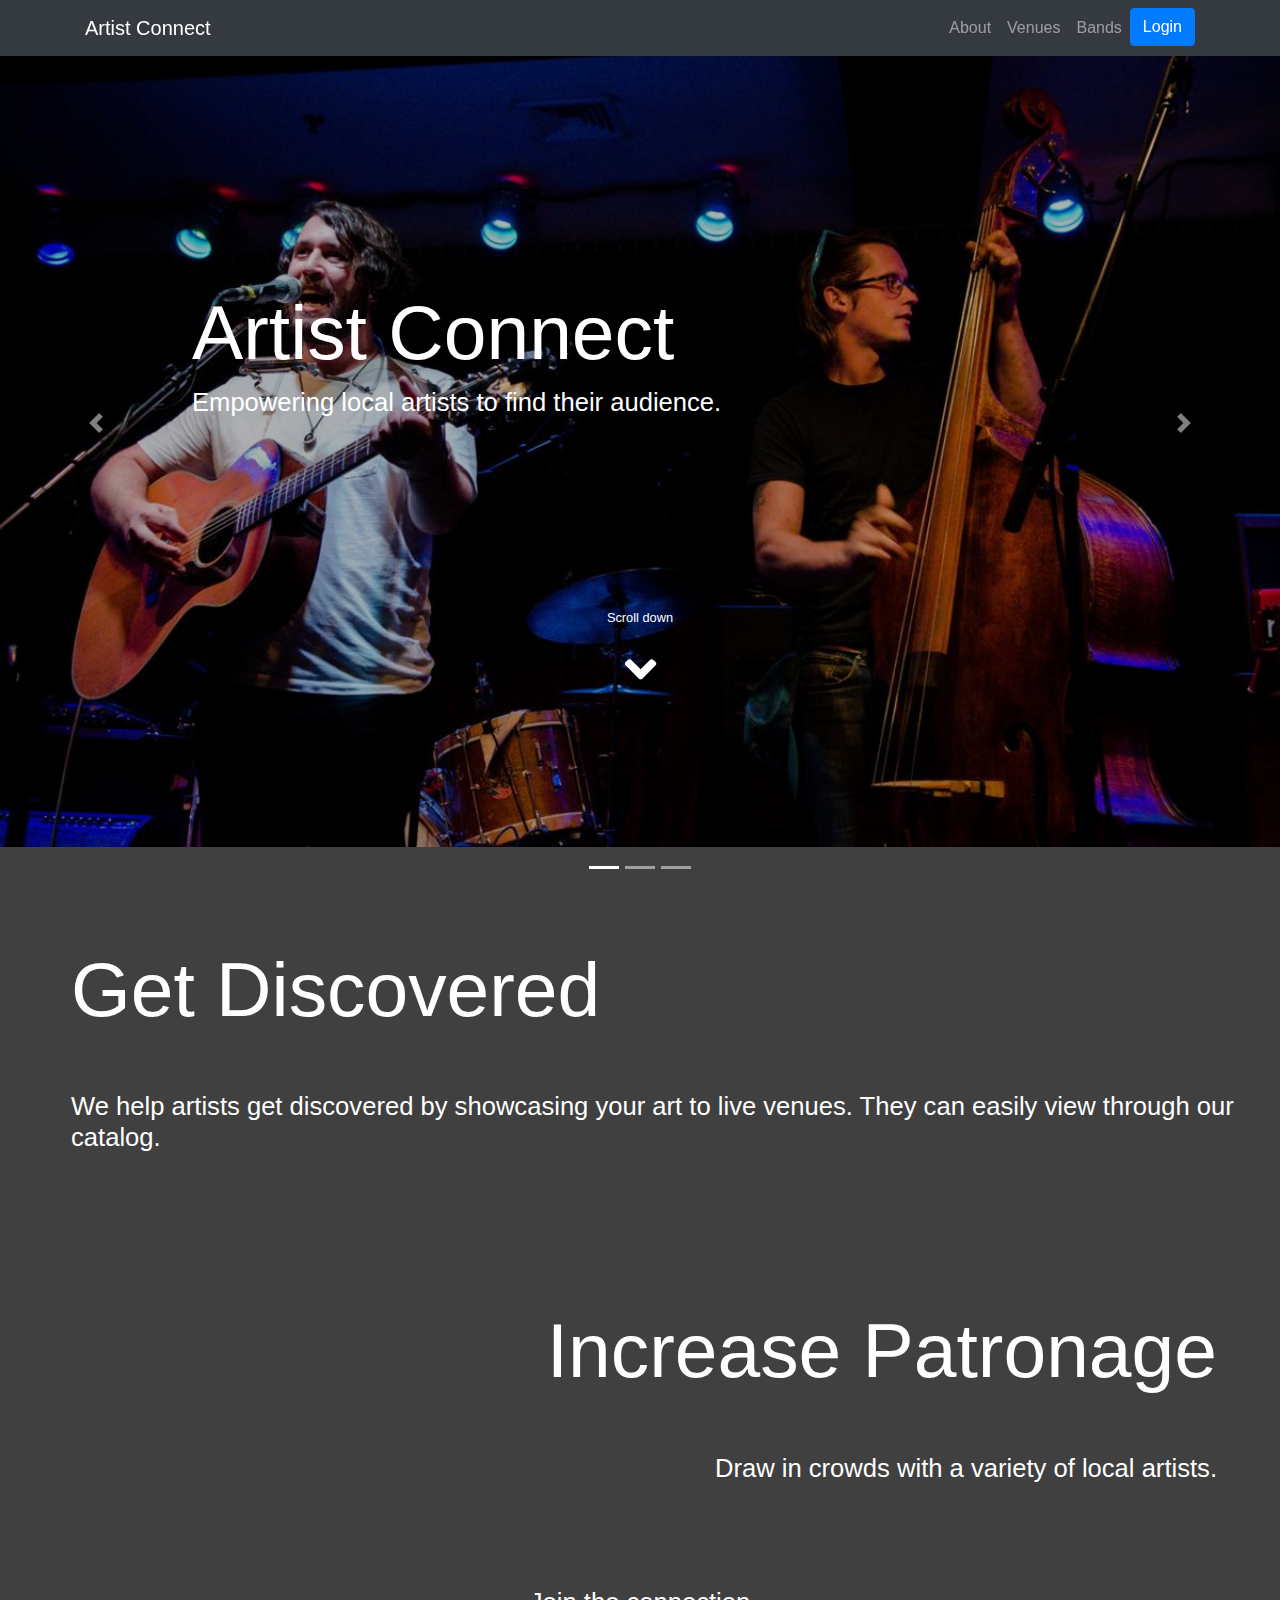
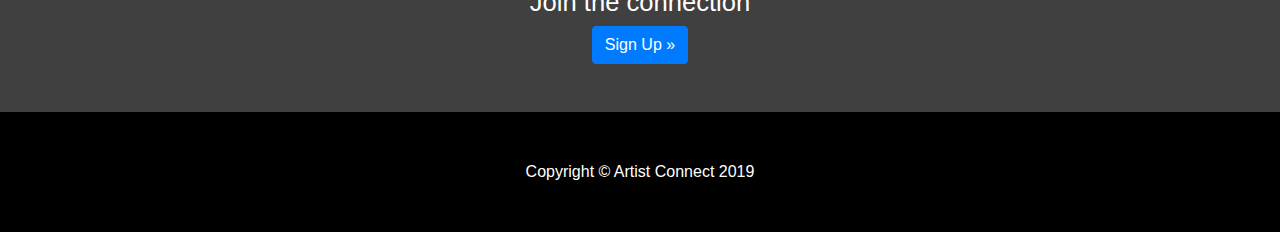
==== commit c6ad0431: "Changed design of homepage" ====
--- a/index.html
+++ b/index.html
@@ -16,15 +16,20 @@
   <script src="https://cdnjs.cloudflare.com/ajax/libs/popper.js/1.12.9/umd/popper.min.js" integrity="sha384-ApNbgh9B+Y1QKtv3Rn7W3mgPxhU9K/ScQsAP7hUibX39j7fakFPskvXusvfa0b4Q" crossorigin="anonymous"></script>
   <script src="https://maxcdn.bootstrapcdn.com/bootstrap/4.0.0/js/bootstrap.min.js" integrity="sha384-JZR6Spejh4U02d8jOt6vLEHfe/JQGiRRSQQxSfFWpi1MquVdAyjUar5+76PVCmYl" crossorigin="anonymous"></script>
   <!-- Custom styles for this template -->
-
+ <link href="./css/all.css" rel="stylesheet">
   <link href="./style.css" rel="stylesheet">
+ 
+  
+
+  
+<!--   <script defer src="./js/all.js"></script> -->
 
 </head>
 
-<body>
+<body class="home">
 
   <!-- Navigation -->
-  <nav class="navbar navbar-expand-lg navbar-dark bg-dark fixed-top">
+  <nav class="navbar navbar-expand-lg navbar-dark bg-dark shadow fixed-top">
     <div class="container">
       <a class="navbar-brand" href="#">Artist Connect</a>
       <button class="navbar-toggler" type="button" data-toggle="collapse" data-target="#navbarResponsive" aria-controls="navbarResponsive" aria-expanded="false" aria-label="Toggle navigation">
@@ -42,7 +47,7 @@
             <a class="nav-link" href="#">Bands</a>
           </li>
 		  <li class="nav-item">
-            <a href="" class="btn btn-default btn-rounded my-3" data-toggle="modal" data-target="#modalLRForm">Login</a>
+            <a href="" class="btn btn-primary" data-toggle="modal" data-target="#modalLRForm">Login</a>
 		  </li>
           </li>
         </ul>
@@ -50,31 +55,107 @@
     </div>
   </nav>
 
-  <!-- Header -->
-  <header class="py-5 mb-5">
-    <div class="container h-100">
-      <div class="row h-100 align-items-center">
-        <div class="col-lg-12">
-          <!-- <h1 class="display-4 text-white mt-5 mb-2">Artist Connect</h1> -->
-          <img id="main_logo" class="pt-4 my-3 "src="./guitarlogo.jpg" alt="Artist connect logo">
-          <p class="lead mb-5 text-white-50">Helping local artists to get discovered and venues to draw crowds</p>
+<!-- Carousel -->
+    <div id="bands" class="carousel slide pb-5" data-ride="carousel" data-interval="3000">
+      <ol class="carousel-indicators">
+        <li data-target="#bands" data-slide-to="0" class="active"></li>
+        <li data-target="#bands" data-slide-to="1"></li>
+        <li data-target="#bands" data-slide-to="2"></li>
+      </ol>
+
+      <div class="carousel-inner">
+
+        <div class="carousel-item active">
+          <div class="overlay"></div>
+          <img class="d-block w-100" src="./band1.jpg" alt="First slide">
+          <div class="container">
+            <div class="carousel-caption text-left">
+                <h1>Artist Connect</h1>
+                <h3>Empowering local artists to find their audience.</h3>
+                <div class="arrow_div pt-5">
+                  <p>Scroll down</p>
+                  <i class="fas fa-angle-down"></i>
+                </div>
+                
+            </div>
+            <div class="carousel-caption">
+              
+            </div>
+          </div>
         </div>
-      </div>
-    </div>
-  </header>
+
+        <div class="carousel-item">
+          <div class="overlay"></div>
+          <img class="d-block w-100" src="main2.jpg" alt="Second slide">
+          <div class="container">
+            <div class="carousel-caption">
+              <div class="main-text">
+                <h1>Made For Musicians</h1>
+                <h3>Let your sound be heard</h3>
+              </div>
+                <div class="arrow_div pt-5">
+                  <p>Scroll down</p>
+                  <i class="fas fa-angle-down"></i>
+                </div>
+            </div>
+          </div>
+        </div>
+
+        <div class="carousel-item">
+          <div class="overlay"></div>
+          <img class="d-block w-100" src="main3.jpg" alt="Third slide">
+          <div class="container">
+            <div class="carousel-caption text-right">
+                <h1>Great For Venues</h1>
+                <h3>Bring in more customers with great local acts.</h3>
+                <div class="arrow_div pt-5">
+                  <p>Scroll down</p>
+                  <i class="fas fa-angle-down"></i>
+                </div>
+            </div>
+          </div>
+
+      </div>
+      <a class="carousel-control-prev" href="#bands" role="button" data-slide="prev">
+        <span class="carousel-control-prev-icon" aria-hidden="true"></span>
+        <span class="sr-only">Previous</span>
+      </a>
+      <a class="carousel-control-next" href="#bands" role="button" data-slide="next">
+        <span class="carousel-control-next-icon" aria-hidden="true"></span>
+        <span class="sr-only">Next</span>
+      </a>
+    </div>
+</div>
+
 
   <!-- Page Content -->
-  <div class="container">
-
-    <div class="row">
-      <div class="col-md-8 mb-5">
-        <h2>What We Do</h2>
-        <hr>
-        <p>Lorem ipsum dolor sit amet, consectetur adipisicing elit. A deserunt neque tempore recusandae animi soluta quasi? Asperiores rem dolore eaque vel, porro, soluta unde debitis aliquam laboriosam. Repellat explicabo, maiores!</p>
-        <p>Lorem ipsum dolor sit amet, consectetur adipisicing elit. Omnis optio neque consectetur consequatur magni in nisi, natus beatae quidem quam odit commodi ducimus totam eum, alias, adipisci nesciunt voluptate. Voluptatum.</p>
-        <a class="btn btn-primary btn-lg" href="#">Call to Action &raquo;</a>
-      </div>
-      <div class="col-md-4 mb-5">
+  <div class="container-fluid w-full">
+
+    <!-- Company Info -->
+    <div class="row justify-content-end ml-5 pb-5 mt-5">
+      <div class="ml-2 mb-5">
+        <h1>Get Discovered</h1>
+        <h3 class="pt-5">We help artists get discovered by showcasing your art to live venues. They can easily view through our catalog.</h3>
+      </div>
+    </div>
+
+    <div class="row justify-content-end mr-5 mt-5 ">
+      <div class=" mb-5 text-right">
+        <h1>Increase Patronage</h1>
+        <h3 class="pt-5">Draw in crowds with a variety of local artists.</h3>
+      </div>
+    </div>
+
+    <div class="row justify-content-center mt-5">
+      <div class="mb-5 text-center">
+        <h3>Join the connection</h3>
+        <a href="" class="btn btn-primary" data-toggle="modal" data-target="#modalLRForm">Sign Up &raquo;</a>
+      </div>
+    </div>
+    <!-- /.row -->
+
+   <!--  <div class="row">
+    <div class="col-md-4 mb-5">
         <h2>Contact Us</h2>
         <hr>
         <address>
@@ -91,35 +172,8 @@
           <a href="mailto:#">name@example.com</a>
         </address>
       </div>
-    </div>
-    <!-- /.row -->
-
-  <div id="bands" class="carousel slide" data-ride="carousel">
-  <ol class="carousel-indicators">
-    <li data-target="#bands" data-slide-to="0" class="active"></li>
-    <li data-target="#bands" data-slide-to="1"></li>
-    <li data-target="#bands" data-slide-to="2"></li>
-  </ol>
-  <div class="carousel-inner">
-    <div class="carousel-item active">
-      <img class="d-block w-100 h-10" src="chilis.jpg" alt="First slide">
-    </div>
-    <div class="carousel-item">
-      <img class="d-block w-100 h-10" src="green.jpg" alt="Second slide">
-    </div>
-    <div class="carousel-item">
-      <img class="d-block w-100 h-10" src="blink.jpg" alt="Third slide">
-    </div>
-  </div>
-  <a class="carousel-control-prev" href="#bands" role="button" data-slide="prev">
-    <span class="carousel-control-prev-icon" aria-hidden="true"></span>
-    <span class="sr-only">Previous</span>
-  </a>
-  <a class="carousel-control-next" href="#bands" role="button" data-slide="next">
-    <span class="carousel-control-next-icon" aria-hidden="true"></span>
-    <span class="sr-only">Next</span>
-  </a>
-</div>
+    </div> -->
+
     <!-- /.row -->
 
   </div>
@@ -150,18 +204,18 @@
           <div class="tab-pane fade in show active" id="panel7" role="tabpanel">
 
             <!--Body-->
-			<form action = "./authenticate.php" method="post" name="loginForm" id="login_form">
+			<form action = "" method="post" name="loginForm" id="login_form">
             <div class="modal-body mb-1">
               <div class="md-form form-sm mb-5">
                 <i class="fas fa-envelope prefix"></i>
-                <input type="email" name="username" id="username" class="form-control form-control-sm validate">
-                <label data-error="wrong" data-success="right" for="username">Your username</label>
+                <input type="email" id="modalLRInput10" class="form-control form-control-sm validate">
+                <label data-error="wrong" data-success="right" for="modalLRInput10">Your email</label>
               </div>
 
               <div class="md-form form-sm mb-4">
                 <i class="fas fa-lock prefix"></i>
-                <input type="password" name="password" id="password" class="form-control form-control-sm validate">
-                <label data-error="wrong" data-success="right" for="password">Your password</label>
+                <input type="password" id="modalLRInput11" class="form-control form-control-sm validate">
+                <label data-error="wrong" data-success="right" for="modalLRInput11">Your password</label>
               </div>
 			  </form>
               <div class="text-center mt-2">
@@ -172,7 +226,7 @@
             <div class="modal-footer">
               <div class="options text-center text-md-right mt-1">
                 <p>Not a member? <a href="#" class="blue-text">Sign Up</a></p>
-                <p>Forgot <a href="#" class="blue-text">Password?</a></p>
+                <p><a href="#" class="blue-text">Forgot Password?</a></p>
               </div>
               <button type="button" class="btn btn-outline-info waves-effect ml-auto" data-dismiss="modal">Close</button>
             </div>
@@ -185,23 +239,23 @@
 
             <!--Body-->
             <div class="modal-body">
-			<form action = "./register.php" method="post" name="registerForm" id="register_form">
+			<form action = "" method="post" name="registerForm" id="register_form">
               <div class="md-form form-sm mb-5">
                 <i class="fas fa-envelope prefix"></i>
-                <input type="email" id="reg_username" name="reg_username" class="form-control form-control-sm validate">
-                <label data-error="wrong" data-success="right" for="reg_username">Your username</label>
+                <input type="email" id="modalLRInput12" class="form-control form-control-sm validate">
+                <label data-error="wrong" data-success="right" for="modalLRInput12">Your email</label>
               </div>
 
               <div class="md-form form-sm mb-5">
                 <i class="fas fa-lock prefix"></i>
-                <input type="password" id="reg_password_1" name="reg_password_1" class="form-control form-control-sm validate">
-                <label data-error="wrong" data-success="right" for="reg_password_1">Your password</label>
+                <input type="password" id="modalLRInput13" class="form-control form-control-sm validate">
+                <label data-error="wrong" data-success="right" for="modalLRInput13">Your password</label>
               </div>
 
               <div class="md-form form-sm mb-4">
                 <i class="fas fa-lock prefix"></i>
-                <input type="password" id="reg_password_2" name="reg_password_2" class="form-control form-control-sm validate">
-                <label data-error="wrong" data-success="right" for="reg_password_2">Repeat password</label>
+                <input type="password" id="modalLRInput14" class="form-control form-control-sm validate">
+                <label data-error="wrong" data-success="right" for="modalLRInput14">Repeat password</label>
               </div>
 			</form>
               <div class="text-center form-sm mt-2">
--- a/style.css
+++ b/style.css
@@ -1,4 +1,4 @@
-
+/*/*
 /*.carousel-item {
   height: 100vh;
   min-height: 350px;
@@ -19,11 +19,17 @@
 
 .arrow_div{
 	text-align: center;
+  transform: translateY(100%);
 }
 
 .arrow_div p{
 	font-size: x-small;
 	color: #C8C8C8;
+
+}
+
+header{
+  padding-bottom: 100px;
 }
 
 /*.carousel { z-index: -99; } 
@@ -42,15 +48,35 @@
 	top: 50%;
 	transform: translateY(-50%);
 	bottom: initial;
+
 }
 
 .carousel-caption{
 	text-align: center;
 }
 
+.home h1{
+	font-size: 6vw;
+  color: white; 
+}
+
+.home h3{
+  color: white;
+  font-size: 2vw;
+}
+
+.home p{
+  color: white;
+}
+
+
+
+.carousel-caption h3{
+  font-size: 2vw;
+}
 
 .carousel-caption p{
-	font-size: large;
+  font-size: 1vw;
 }
 
 .overlay {
@@ -59,23 +85,22 @@
   left: 0;
   height: 100%;
   width: 100%;
-  background-color: #2F4F4F;
-  opacity: 0.7;
+  background-color: black;
+  opacity: 0.3;
   z-index: 1;
 }
 
-.masthead {
-  height: 100vh;
-  min-height: 500px;
-  background-image: url('https://source.unsplash.com/BtbjCFUvBXs/1920x1080');
-  background-size: cover;
-  background-position: center;
-  background-repeat: no-repeat;
-  text-align: center;
+#band{
+  padding-bottom: 500px;
 }
 
-.masthead h1{
-	
+i{
+  color: white;
+  font-size: 50px;
+}
+
+.home{
+ background-color:  #404040;
 }
 
 /*header h1{
@@ -93,10 +118,10 @@
 
 
 footer{
-	background-color: #05386b;
+	background-color: black;
 }
 
 #main_logo{ 
 	width: 50%;
 	height: 25%;
-}+}*/*/